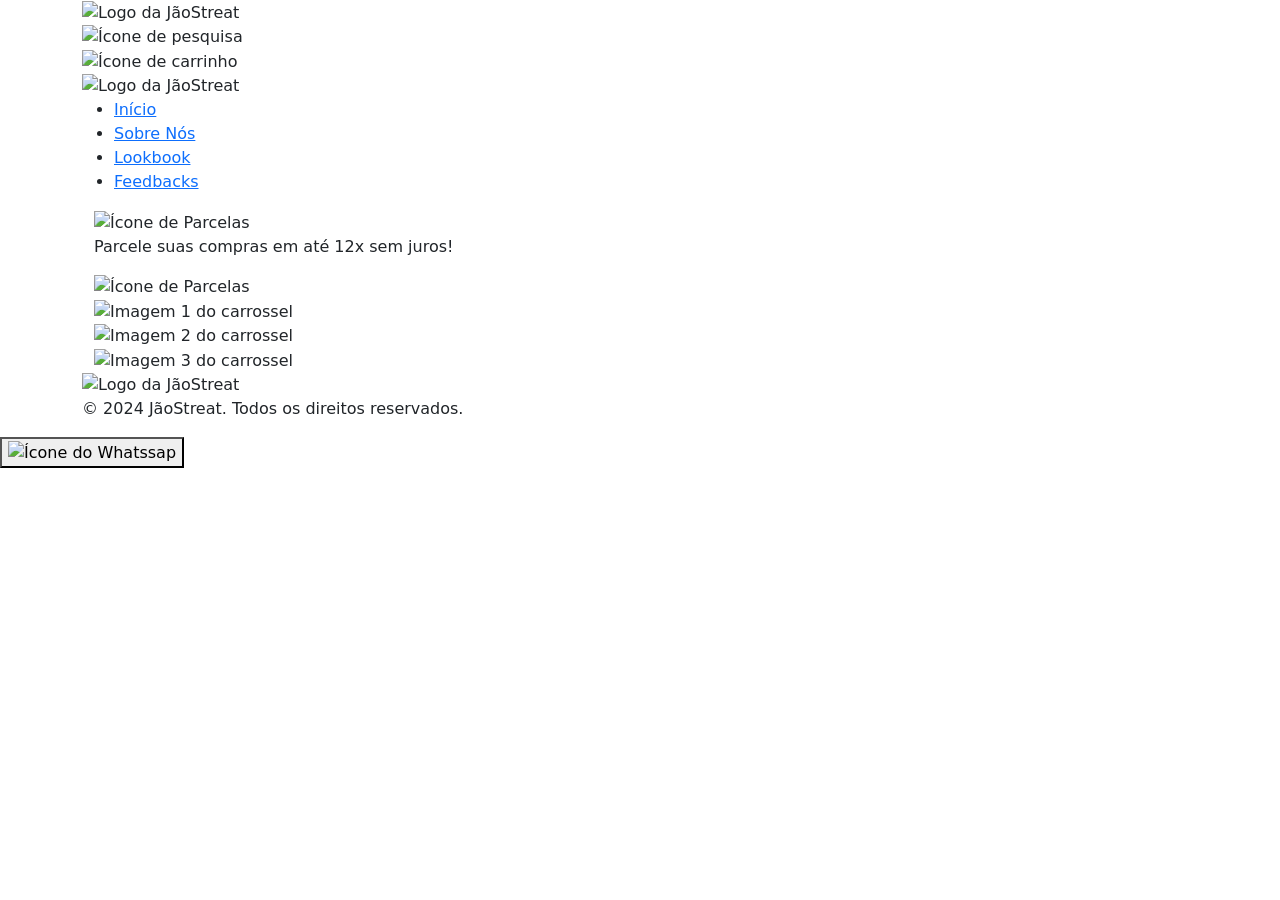
==== public/index.html @ 10cec85a "Upload Structure Project" ====
<!DOCTYPE html>
<html lang="pt-BR">

<head>
    <meta charset="UTF-8">
    <meta name="viewport" content="width=device-width, initial-scale=1.0">

    <!-- Título da Página -->
    <title>JãoStreat | Streetwear com atitude</title>

    <!-- Meta SEO -->
    <meta name="description"
        content="JãoStreat — moda streetwear com atitude, estilo e personalidade. Descubra nossas peças e encontre o seu estilo.">

    <meta name="keywords"
        content="JãoStreat, streetwear, roupas, moda urbana, roupas masculinas, roupas femininas, estilo">

    <meta name="author" content="JãoStreat">

    <!-- Favicon / Ícones da JãoStreat -->
    <link rel="icon" type="image/png" sizes="192x192" href="./assets/img/favicon-192x192.png">
    <link rel="icon" type="image/png" sizes="512x512" href="./assets/img/favicon-512x512.png">

    <!-- Ícone para dispositivos Apple -->
    <link rel="apple-touch-icon" sizes="180x180" href="./assets/img/favicon-192x192.png">

    <!-- Cor do navegador -->
    <meta name="theme-color" content="#0a0a0a">

    <!-- Banner / Compartilhamento -->
    <meta property="og:type" content="website">
    <meta property="og:title" content="JãoStreat | Streetwear com atitude">
    <meta property="og:description"
        content="Moda streetwear com atitude, estilo e personalidade. Conheça a JãoStreat.">
    <meta property="og:image" content="./assets/img/banner-share.jpg">
    <meta property="og:locale" content="pt_BR">

    <!-- Bootstrap -->
    <link href="https://cdn.jsdelivr.net/npm/bootstrap@5.3.8/dist/css/bootstrap.min.css" rel="stylesheet">

    <!-- Bootstrap Icons -->
    <link rel="stylesheet" href="https://cdn.jsdelivr.net/npm/bootstrap-icons@1.13.1/font/bootstrap-icons.min.css">

    <!-- Manifest.json -->
    <link rel="manifest" href="./js/manifest_aplicativo_PWA/manifest_archive.json">

    <!-- CSS - Principal -->
    <link rel="stylesheet" href="./css/index.css">

    <!-- CSS - WhatsApp Global -->
    <link rel="stylesheet" href="./css/whatssap_global.css">
</head>

<body>
    <!-- Cabessario  -->
    <header class="cabessario container">

        <!-- Botão Hamburguer  -->
        <div id="Button_Hamburguer"class="cabessario__hamburguer">
            <span></span>
            <span></span>
            <span></span>
        </div>

        <!-- Logo -->
        <div id="Logo" class="cabessario__logo">
            <img src="./assets/logos/logo.png" alt="Logo da JãoStreat">
        </div>

        <div id="Button_Search" class="cabessario__search">
            <img src="./assets/icons/search.png" alt="Ícone de pesquisa">
        </div>

        <div id="Button_Cart" class="cabessario__cart">
            <img src="./assets/icons/cart.png" alt="Ícone de carrinho">
        </div>

        <!-- Menu - button_Hamburguer - options -->
         <div class="Modal_Menu">
            
            <!-- Logo - Menu -->
            <div id="Logo_Menu" class="menu__logo">
                <img src="./assets/logos/logo.png" alt="Logo da JãoStreat">
            </div>

            <nav id="Menu" class="cabessario__menu">
                <ul>
                    <li><a href="./index.html">Início</a></li>
                    <li><a href="./sobre.html">Sobre Nós</a></li>
                    <li><a href="./lookbook.html">Lookbook</a></li>
                    <li><a href="./feedbacks.html">Feedbacks</a></li>
                </ul>
            </nav>
         </div>

        </header>
    <!-- Linha de Divisória  -->
    <div id="Linha_De_Divisoria" class="linha__divisoria"></div>

    <main id="Main_Principal" class="main container">

        <!-- Mensagem de Parcelas  -->
        <section id="Mensagem_Parcela" class="Mensagem_Parcela container">

            <div id="mensagem_e_icons">

                    <div id="icon_parcela_item_1" class="mensagem_icon">
                        <img src="./assets/icons/parcelas.png" alt="Ícone de Parcelas">
                    </div>

                    <p>Parcele suas compras em até 12x sem juros!</p>

                    <div id="icon_parcela_item_2" class="mensagem_icon">
                        <img src="./assets/icons/parcelas.png" alt="Ícone de Parcelas">
                    </div>

            </div>

        </section>

        <!-- Linha de Divisória  -->
        <div id="Linha_De_Divisoria" class="linha__divisoria"></div>

        <!-- Carrosel Principal  -->
        <section id="Carrosel" class="carrossel container">
            <div class="carrossel__item">
                <img src="./assets/carrossel/1.jpg" alt="Imagem 1 do carrossel">
            </div>
            <div class="carrossel__item">
                <img src="./assets/carrossel/2.jpg" alt="Imagem 2 do carrossel">
            </div>
            <div class="carrossel__item">
                <img src="./assets/carrossel/3.jpg" alt="Imagem 3 do carrossel">
            </div>

        </section>

        <!-- Linha de Divisória  -->
        <div id="Linha_De_Divisoria" class="linha__divisoria"></div>

            <!-- Section principal - Novidades_das_Roupas_Não_e_Carrocel & Mais_Vendidos_Carrocel -->
            <section id="" class="Novidades_De_Roupas container">
                <div>

                </div>

                <div id="box">

                </div>
            </section>
    </main>

    <!-- Linha de Divisória  -->
    <div id="Linha_De_Divisoria" class="linha__divisoria"></div>

    <!-- Footer Principal -->
    <footer id="Footer_Principal" class="footer container">
        <!-- Logo - Footer -->
        <div id="Logo" class="Footeer_logo">
            <img src="./assets/logos/logo.png" alt="Logo da JãoStreat">
        </div>

        <p >&copy; 2024 JãoStreat. Todos os direitos reservados.</p>
    </footer>

    <!-- Whatssap Flutuante Global -->
    <Button id="Button_Whatssap" class="Whatssap_Flutuante">
        <img src="./assets/icons/whatssap.png" alt="Ícone do Whatssap">
    </Button>

    <!-- Script - Service Worker - Principal - Cache de arquivos -->
    <script src="./js/service_worker/service-worker.js" defer></script>

    <!-- Script - Principal da Page -->
    <script src="./js/index.js" defer></script>

    <!-- Script - Bootstrap - Carousel e afins -->
    <script src="https://cdn.jsdelivr.net/npm/bootstrap@5.3.8/dist/js/bootstrap.bundle.min.js" integrity="sha384-FKyoEForCGlyvwxHj09JcYn3nv7wiPVlz7YYwJrWVcXK/BmnVDxM+D2scQbITxI" crossorigin="anonymous"></script>

</body>
</html>
---- public/css/index.css ----
:root
{
    --primary-color: #3498db;
    --secondary-color: #2ecc71;
    --accent-color: #e74c3c;
    --text-color: #333;
    --background-color: #f4f4f4;
}
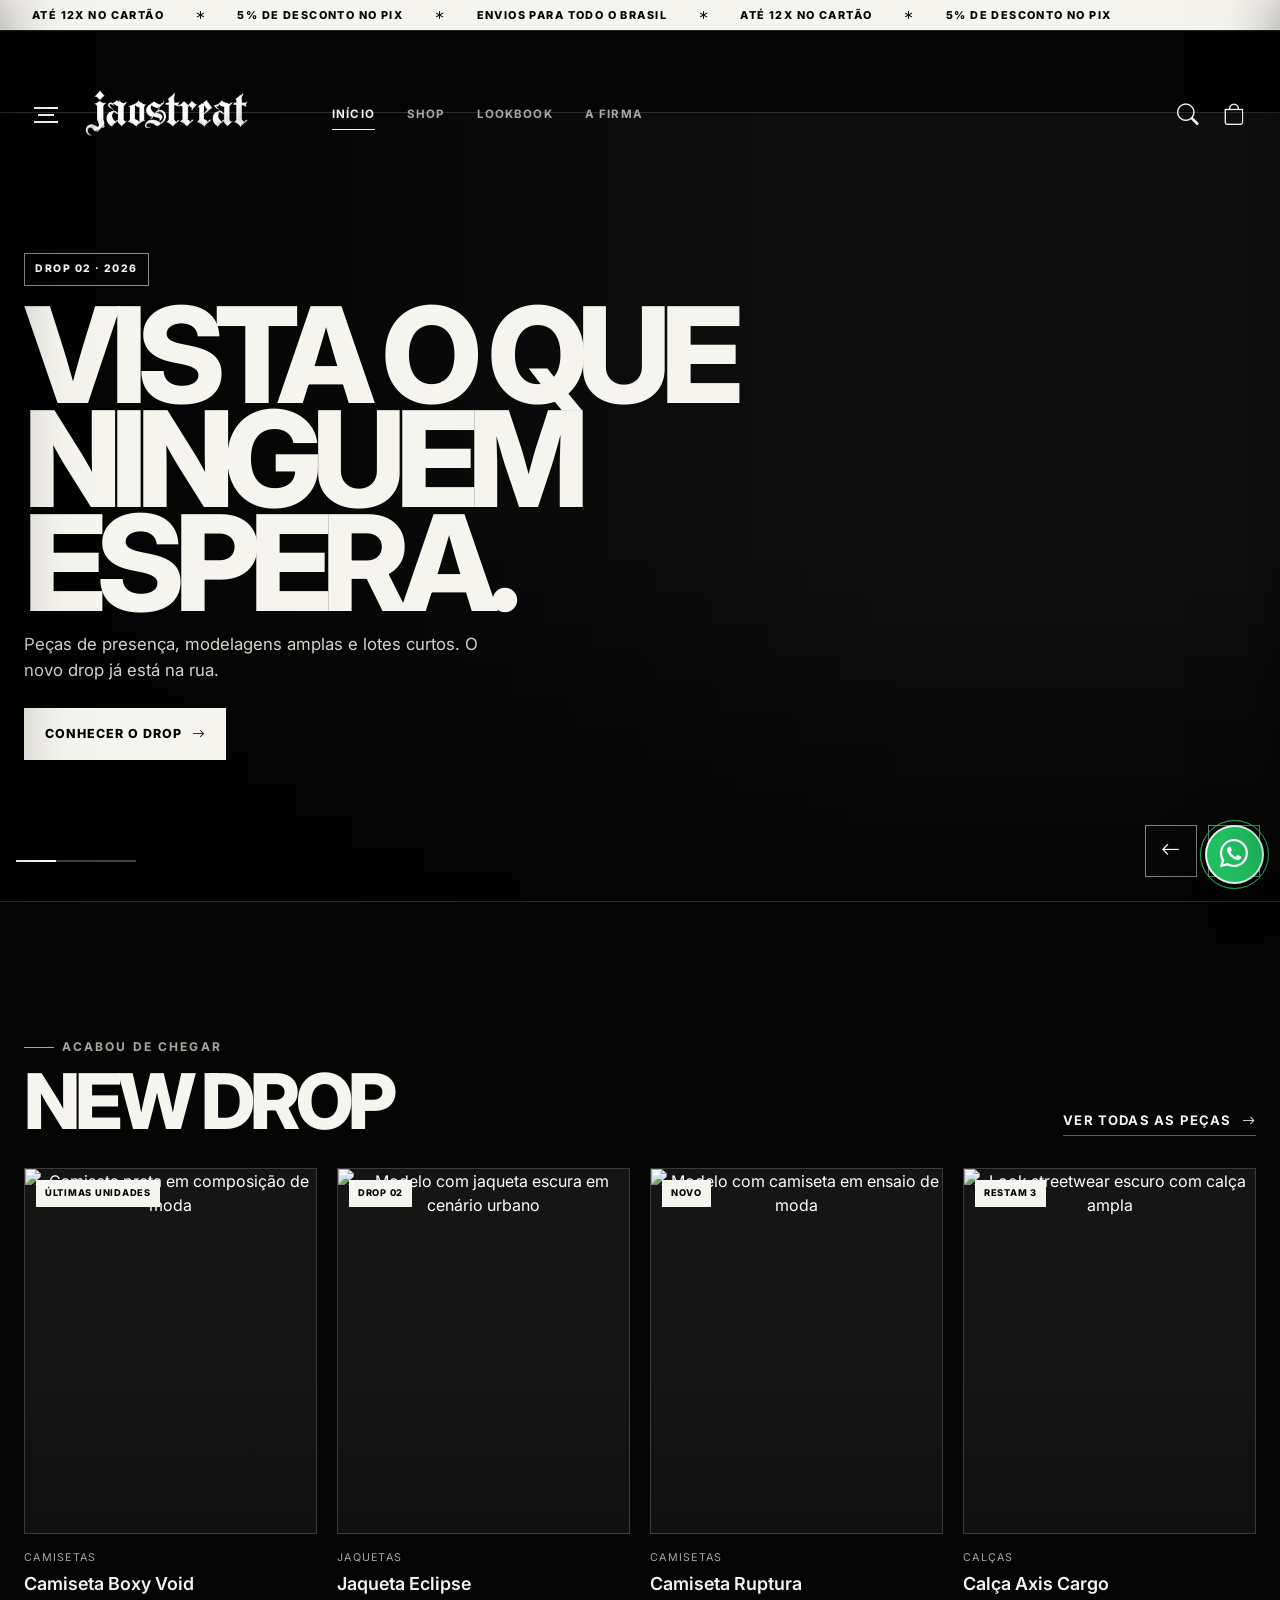
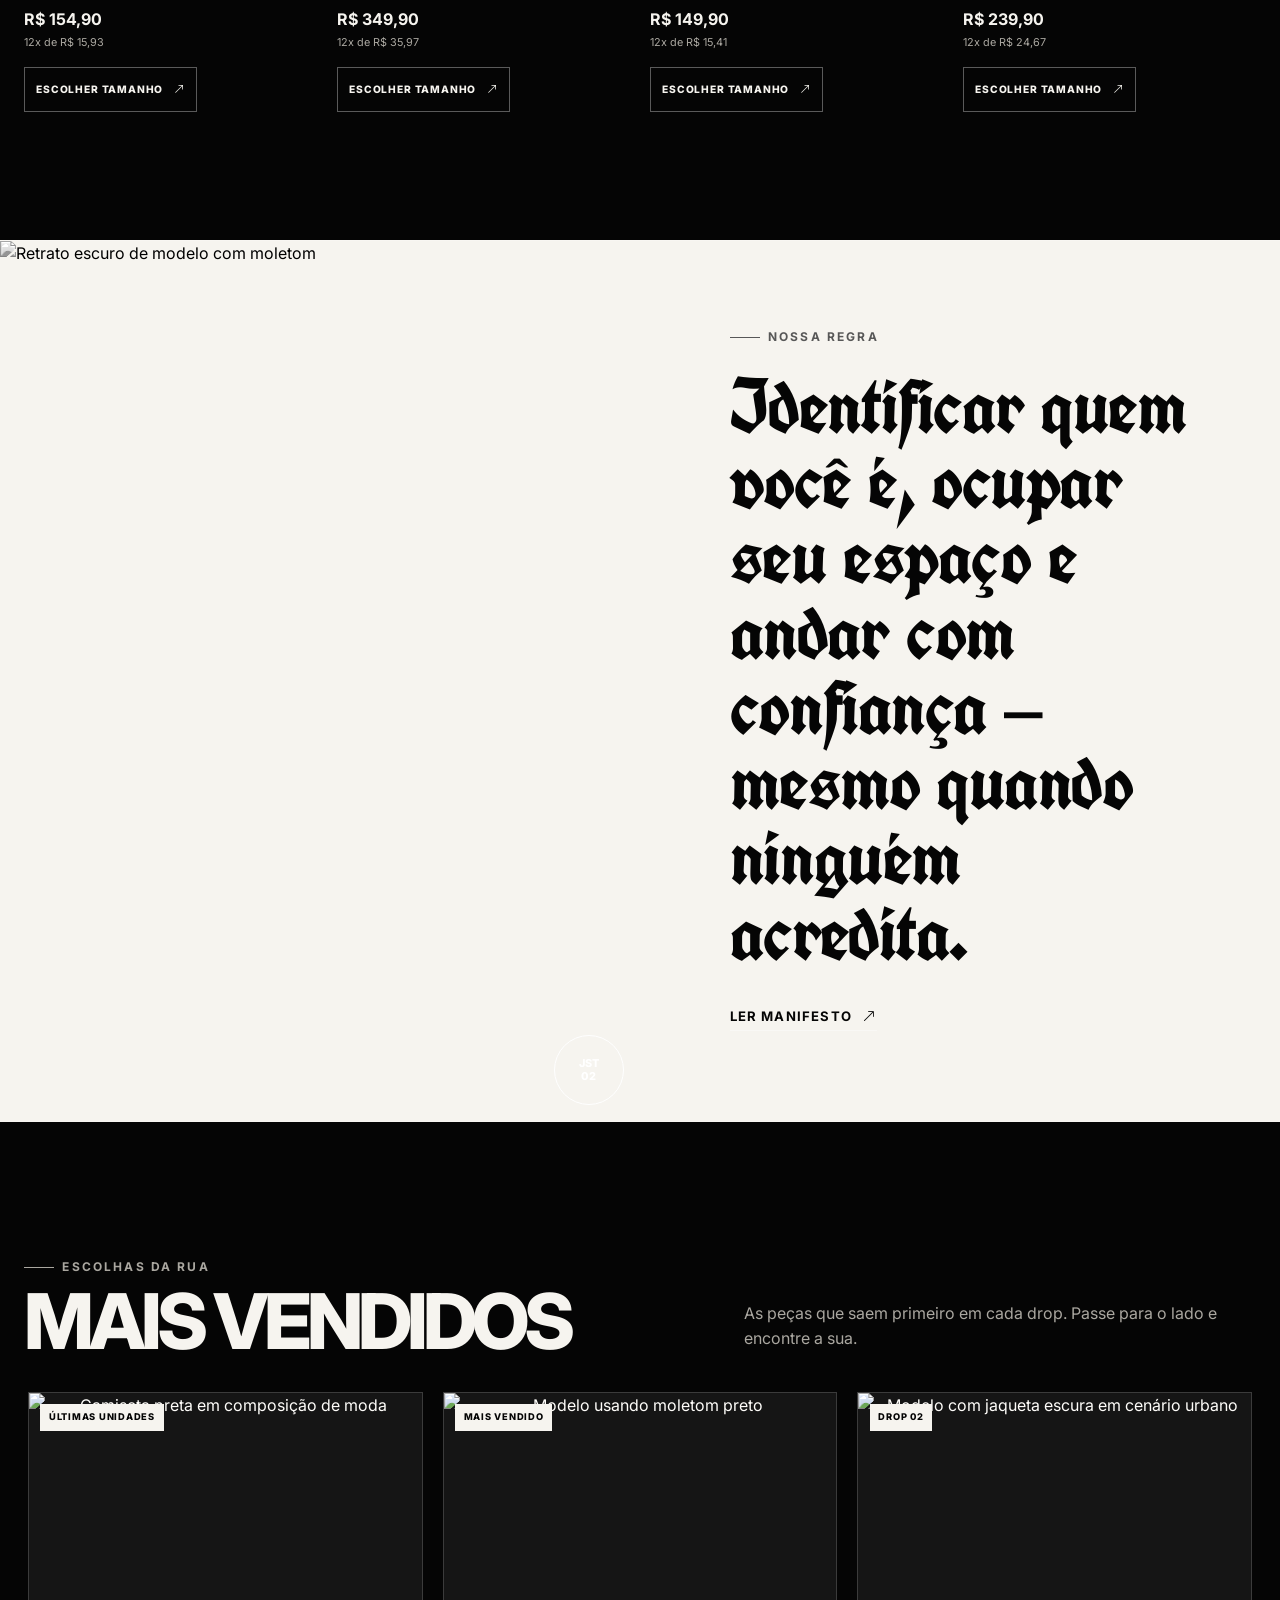
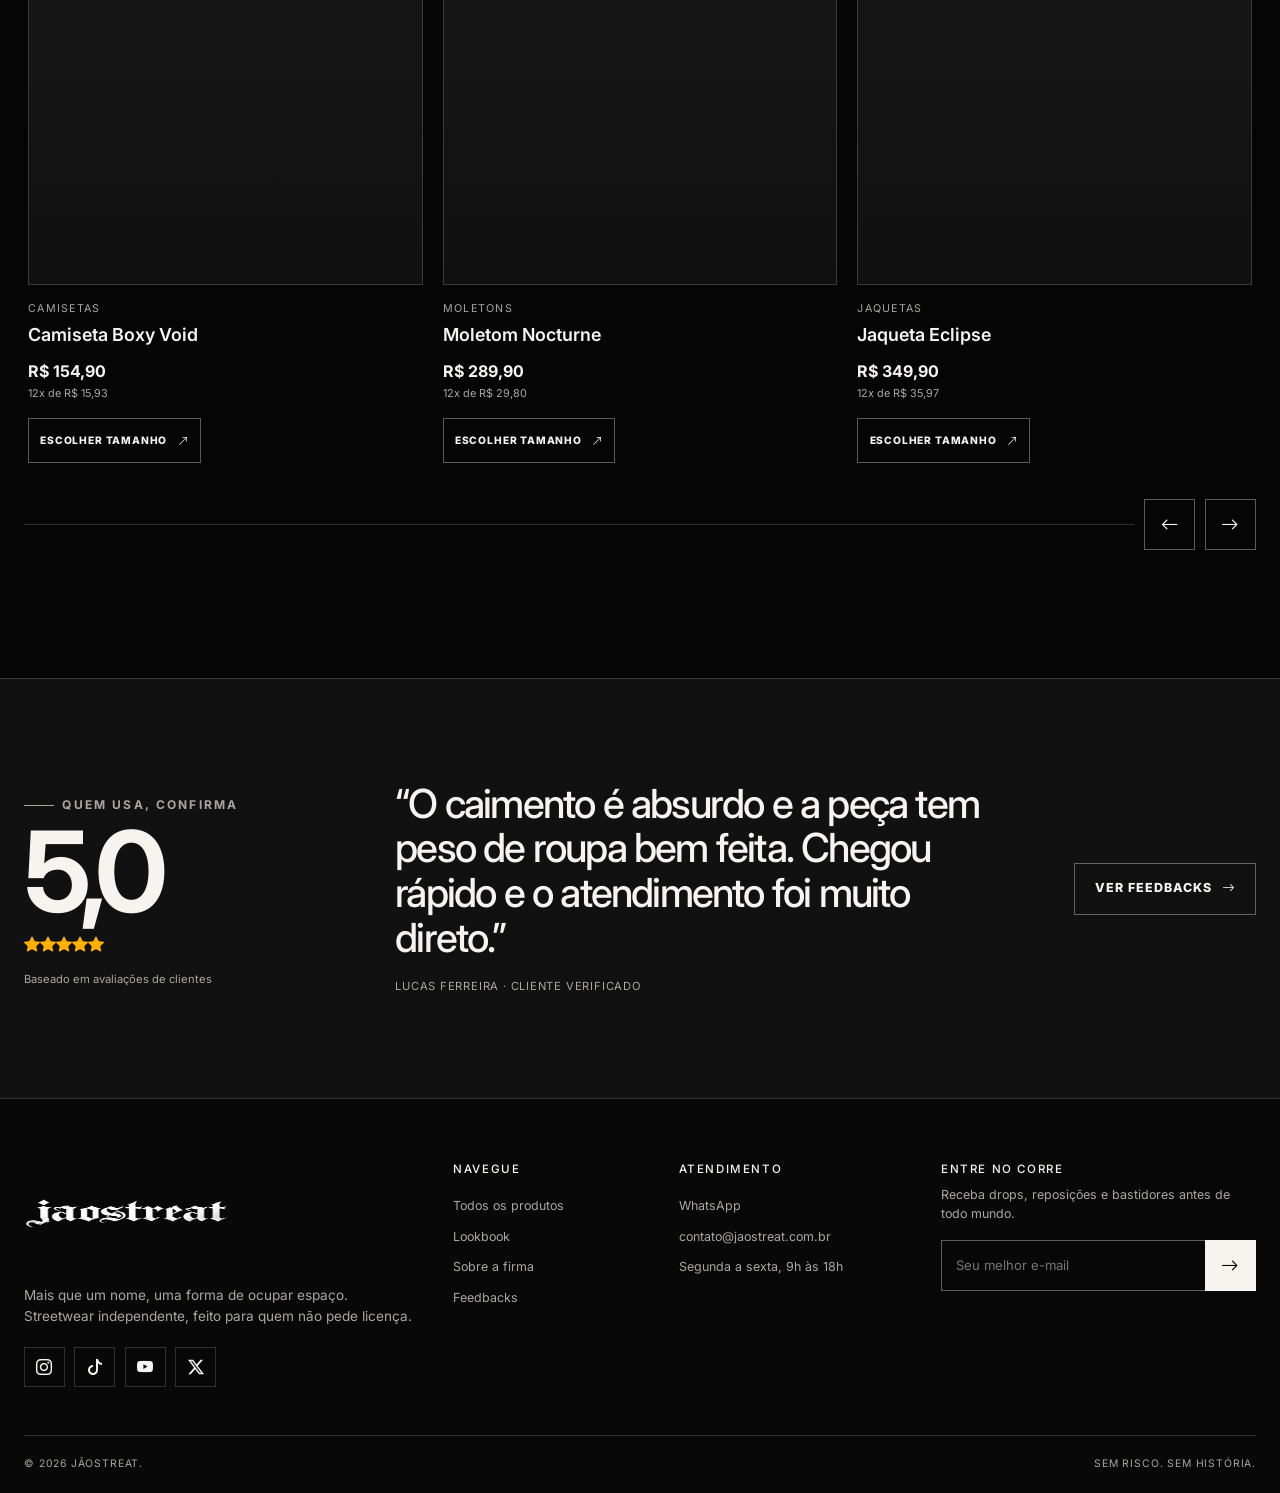
==== commit 174e7644: "feat: build responsive streetwear storefront" ====
--- a/public/index.html
+++ b/public/index.html
@@ -1,181 +1,130 @@
 <!DOCTYPE html>
 <html lang="pt-BR">
-
 <head>
     <meta charset="UTF-8">
     <meta name="viewport" content="width=device-width, initial-scale=1.0">
+    <meta name="theme-color" content="#050505">
+    <meta name="description" content="JãoStreat — streetwear independente com atitude, identidade e peças em drops limitados.">
+    <meta name="author" content="JãoStreat">
+    <title>JãoStreat | Sem risco. Sem história.</title>
+    <link rel="icon" type="image/png" sizes="192x192" href="./assets/favicon/favicon_192x192/favicon_192x192_fundo_preto.png">
+    <link rel="apple-touch-icon" href="./assets/favicon/favicon_192x192/favicon_192x192_fundo_preto.png">
+    <link rel="manifest" href="./assets/js/manifest_aplicativo_PWA/manifest_archive.json">
+    <link rel="preconnect" href="https://images.pexels.com">
+    <link href="https://cdn.jsdelivr.net/npm/bootstrap@5.3.8/dist/css/bootstrap.min.css" rel="stylesheet">
+    <link href="https://cdn.jsdelivr.net/npm/bootstrap-icons@1.13.1/font/bootstrap-icons.min.css" rel="stylesheet">
+    <link rel="stylesheet" href="./assets/css/global.css">
+    <link rel="stylesheet" href="./assets/css/whatsapp_global.css">
+    <link rel="stylesheet" href="./assets/css/index.css">
+</head>
+<body data-page="home">
+    <div data-site-header></div>
 
-    <!-- Título da Página -->
-    <title>JãoStreat | Streetwear com atitude</title>
-
-    <!-- Meta SEO -->
-    <meta name="description"
-        content="JãoStreat — moda streetwear com atitude, estilo e personalidade. Descubra nossas peças e encontre o seu estilo.">
-
-    <meta name="keywords"
-        content="JãoStreat, streetwear, roupas, moda urbana, roupas masculinas, roupas femininas, estilo">
-
-    <meta name="author" content="JãoStreat">
-
-    <!-- Favicon / Ícones da JãoStreat -->
-    <link rel="icon" type="image/png" sizes="192x192" href="./assets/img/favicon-192x192.png">
-    <link rel="icon" type="image/png" sizes="512x512" href="./assets/img/favicon-512x512.png">
-
-    <!-- Ícone para dispositivos Apple -->
-    <link rel="apple-touch-icon" sizes="180x180" href="./assets/img/favicon-192x192.png">
-
-    <!-- Cor do navegador -->
-    <meta name="theme-color" content="#0a0a0a">
-
-    <!-- Banner / Compartilhamento -->
-    <meta property="og:type" content="website">
-    <meta property="og:title" content="JãoStreat | Streetwear com atitude">
-    <meta property="og:description"
-        content="Moda streetwear com atitude, estilo e personalidade. Conheça a JãoStreat.">
-    <meta property="og:image" content="./assets/img/banner-share.jpg">
-    <meta property="og:locale" content="pt_BR">
-
-    <!-- Bootstrap -->
-    <link href="https://cdn.jsdelivr.net/npm/bootstrap@5.3.8/dist/css/bootstrap.min.css" rel="stylesheet">
-
-    <!-- Bootstrap Icons -->
-    <link rel="stylesheet" href="https://cdn.jsdelivr.net/npm/bootstrap-icons@1.13.1/font/bootstrap-icons.min.css">
-
-    <!-- Manifest.json -->
-    <link rel="manifest" href="./js/manifest_aplicativo_PWA/manifest_archive.json">
-
-    <!-- CSS - Principal -->
-    <link rel="stylesheet" href="./css/index.css">
-
-    <!-- CSS - WhatsApp Global -->
-    <link rel="stylesheet" href="./css/whatssap_global.css">
-</head>
-
-<body>
-    <!-- Cabessario  -->
-    <header class="cabessario container">
-
-        <!-- Botão Hamburguer  -->
-        <div id="Button_Hamburguer"class="cabessario__hamburguer">
-            <span></span>
-            <span></span>
-            <span></span>
-        </div>
-
-        <!-- Logo -->
-        <div id="Logo" class="cabessario__logo">
-            <img src="./assets/logos/logo.png" alt="Logo da JãoStreat">
-        </div>
-
-        <div id="Button_Search" class="cabessario__search">
-            <img src="./assets/icons/search.png" alt="Ícone de pesquisa">
-        </div>
-
-        <div id="Button_Cart" class="cabessario__cart">
-            <img src="./assets/icons/cart.png" alt="Ícone de carrinho">
-        </div>
-
-        <!-- Menu - button_Hamburguer - options -->
-         <div class="Modal_Menu">
-            
-            <!-- Logo - Menu -->
-            <div id="Logo_Menu" class="menu__logo">
-                <img src="./assets/logos/logo.png" alt="Logo da JãoStreat">
+    <main>
+        <section class="home-hero" aria-label="Destaques da coleção">
+            <div id="heroCarousel" class="carousel slide carousel-fade" data-bs-ride="carousel" data-bs-interval="6200" data-bs-touch="true">
+                <div class="carousel-indicators home-hero__indicators">
+                    <button type="button" data-bs-target="#heroCarousel" data-bs-slide-to="0" class="active" aria-current="true" aria-label="Ver destaque 1"></button>
+                    <button type="button" data-bs-target="#heroCarousel" data-bs-slide-to="1" aria-label="Ver destaque 2"></button>
+                    <button type="button" data-bs-target="#heroCarousel" data-bs-slide-to="2" aria-label="Ver destaque 3"></button>
+                </div>
+                <div class="carousel-inner">
+                    <article class="carousel-item active">
+                        <img src="https://images.pexels.com/photos/33527954/pexels-photo-33527954.jpeg?auto=compress&cs=tinysrgb&w=2000" class="home-hero__image" alt="Duas pessoas usando looks streetwear em ambiente urbano" width="1920" height="1200">
+                        <div class="home-hero__shade"></div>
+                        <div class="home-hero__content site-shell">
+                            <span class="home-hero__drop">Drop 02 · 2026</span>
+                            <h1>Vista o que<br>ninguém espera.</h1>
+                            <p>Peças de presença, modelagens amplas e lotes curtos. O novo drop já está na rua.</p>
+                            <a class="button button--light" href="./produtos.html">Conhecer o drop <i class="bi bi-arrow-right"></i></a>
+                        </div>
+                    </article>
+                    <article class="carousel-item">
+                        <img src="https://images.pexels.com/photos/29410797/pexels-photo-29410797/free-photo-of-urban-portrait-of-woman-in-black-streetwear.jpeg?auto=compress&cs=tinysrgb&w=2000" class="home-hero__image" alt="Pessoa com visual streetwear preto em cenário urbano" width="1920" height="1200">
+                        <div class="home-hero__shade"></div>
+                        <div class="home-hero__content site-shell">
+                            <span class="home-hero__drop">Manifesto JãoStreat</span>
+                            <h2>Ocupe seu<br>espaço.</h2>
+                            <p>Roupa é linguagem. A nossa fala de liberdade, movimento e confiança.</p>
+                            <a class="button button--light" href="./sobre.html">Sobre a firma <i class="bi bi-arrow-right"></i></a>
+                        </div>
+                    </article>
+                    <article class="carousel-item">
+                        <img src="https://images.pexels.com/photos/34046583/pexels-photo-34046583.jpeg?auto=compress&cs=tinysrgb&w=2000" class="home-hero__image" alt="Modelo com roupa preta em cenário externo" width="1920" height="1200">
+                        <div class="home-hero__shade"></div>
+                        <div class="home-hero__content site-shell">
+                            <span class="home-hero__drop">Lookbook 02</span>
+                            <h2>Sem pose.<br>Com atitude.</h2>
+                            <p>Veja o editorial completo e descubra novas formas de combinar o drop.</p>
+                            <a class="button button--light" href="./lookbook.html">Abrir lookbook <i class="bi bi-arrow-right"></i></a>
+                        </div>
+                    </article>
+                </div>
+                <button class="carousel-control-prev home-hero__control home-hero__control--prev" type="button" data-bs-target="#heroCarousel" data-bs-slide="prev">
+                    <i class="bi bi-arrow-left" aria-hidden="true"></i><span class="visually-hidden">Anterior</span>
+                </button>
+                <button class="carousel-control-next home-hero__control home-hero__control--next" type="button" data-bs-target="#heroCarousel" data-bs-slide="next">
+                    <i class="bi bi-arrow-right" aria-hidden="true"></i><span class="visually-hidden">Próximo</span>
+                </button>
             </div>
-
-            <nav id="Menu" class="cabessario__menu">
-                <ul>
-                    <li><a href="./index.html">Início</a></li>
-                    <li><a href="./sobre.html">Sobre Nós</a></li>
-                    <li><a href="./lookbook.html">Lookbook</a></li>
-                    <li><a href="./feedbacks.html">Feedbacks</a></li>
-                </ul>
-            </nav>
-         </div>
-
-        </header>
-    <!-- Linha de Divisória  -->
-    <div id="Linha_De_Divisoria" class="linha__divisoria"></div>
-
-    <main id="Main_Principal" class="main container">
-
-        <!-- Mensagem de Parcelas  -->
-        <section id="Mensagem_Parcela" class="Mensagem_Parcela container">
-
-            <div id="mensagem_e_icons">
-
-                    <div id="icon_parcela_item_1" class="mensagem_icon">
-                        <img src="./assets/icons/parcelas.png" alt="Ícone de Parcelas">
-                    </div>
-
-                    <p>Parcele suas compras em até 12x sem juros!</p>
-
-                    <div id="icon_parcela_item_2" class="mensagem_icon">
-                        <img src="./assets/icons/parcelas.png" alt="Ícone de Parcelas">
-                    </div>
-
-            </div>
-
         </section>
 
-        <!-- Linha de Divisória  -->
-        <div id="Linha_De_Divisoria" class="linha__divisoria"></div>
-
-        <!-- Carrosel Principal  -->
-        <section id="Carrosel" class="carrossel container">
-            <div class="carrossel__item">
-                <img src="./assets/carrossel/1.jpg" alt="Imagem 1 do carrossel">
-            </div>
-            <div class="carrossel__item">
-                <img src="./assets/carrossel/2.jpg" alt="Imagem 2 do carrossel">
-            </div>
-            <div class="carrossel__item">
-                <img src="./assets/carrossel/3.jpg" alt="Imagem 3 do carrossel">
-            </div>
-
+        <section class="new-drop site-shell">
+            <header class="section-heading reveal">
+                <div><span class="eyebrow">Acabou de chegar</span><h2>New drop</h2></div>
+                <a class="text-link" href="./produtos.html">Ver todas as peças <i class="bi bi-arrow-right"></i></a>
+            </header>
+            <div class="product-grid" data-new-products></div>
         </section>
 
-        <!-- Linha de Divisória  -->
-        <div id="Linha_De_Divisoria" class="linha__divisoria"></div>
+        <section class="manifesto-strip">
+            <div class="manifesto-strip__media reveal">
+                <img src="https://images.pexels.com/photos/6963943/pexels-photo-6963943.jpeg?auto=compress&cs=tinysrgb&w=1400" alt="Retrato escuro de modelo com moletom" loading="lazy" width="1000" height="1300">
+                <span class="manifesto-strip__stamp">JST<br>02</span>
+            </div>
+            <div class="manifesto-strip__copy reveal">
+                <span class="eyebrow">Nossa regra</span>
+                <p>Identificar quem você é, ocupar seu espaço e andar com confiança — mesmo quando ninguém acredita.</p>
+                <a class="text-link" href="./sobre.html">Ler manifesto <i class="bi bi-arrow-up-right"></i></a>
+            </div>
+        </section>
 
-            <!-- Section principal - Novidades_das_Roupas_Não_e_Carrocel & Mais_Vendidos_Carrocel -->
-            <section id="" class="Novidades_De_Roupas container">
-                <div>
+        <section class="best-sellers site-shell">
+            <header class="section-heading reveal">
+                <div><span class="eyebrow">Escolhas da rua</span><h2>Mais vendidos</h2></div>
+                <p>As peças que saem primeiro em cada drop. Passe para o lado e encontre a sua.</p>
+            </header>
+            <div id="bestSellersCarousel" class="carousel slide best-carousel reveal" data-bs-ride="false" data-bs-touch="true">
+                <div class="carousel-inner" data-best-sellers></div>
+                <div class="best-carousel__footer">
+                    <div class="best-carousel__line"></div>
+                    <button class="best-carousel__button" type="button" data-bs-target="#bestSellersCarousel" data-bs-slide="prev" aria-label="Produtos anteriores"><i class="bi bi-arrow-left"></i></button>
+                    <button class="best-carousel__button" type="button" data-bs-target="#bestSellersCarousel" data-bs-slide="next" aria-label="Próximos produtos"><i class="bi bi-arrow-right"></i></button>
+                </div>
+            </div>
+        </section>
 
+        <section class="social-proof">
+            <div class="site-shell social-proof__grid">
+                <div class="social-proof__score reveal">
+                    <span class="eyebrow">Quem usa, confirma</span>
+                    <strong>5,0</strong>
+                    <div aria-label="5 de 5 estrelas"><i class="bi bi-star-fill"></i><i class="bi bi-star-fill"></i><i class="bi bi-star-fill"></i><i class="bi bi-star-fill"></i><i class="bi bi-star-fill"></i></div>
+                    <span>Baseado em avaliações de clientes</span>
                 </div>
-
-                <div id="box">
-
-                </div>
-            </section>
+                <blockquote class="reveal">
+                    <p>“O caimento é absurdo e a peça tem peso de roupa bem feita. Chegou rápido e o atendimento foi muito direto.”</p>
+                    <footer>Lucas Ferreira · cliente verificado</footer>
+                </blockquote>
+                <a class="button button--line reveal" href="./feedbacks.html">Ver feedbacks <i class="bi bi-arrow-right"></i></a>
+            </div>
+        </section>
     </main>
 
-    <!-- Linha de Divisória  -->
-    <div id="Linha_De_Divisoria" class="linha__divisoria"></div>
+    <div data-site-footer></div>
 
-    <!-- Footer Principal -->
-    <footer id="Footer_Principal" class="footer container">
-        <!-- Logo - Footer -->
-        <div id="Logo" class="Footeer_logo">
-            <img src="./assets/logos/logo.png" alt="Logo da JãoStreat">
-        </div>
-
-        <p >&copy; 2024 JãoStreat. Todos os direitos reservados.</p>
-    </footer>
-
-    <!-- Whatssap Flutuante Global -->
-    <Button id="Button_Whatssap" class="Whatssap_Flutuante">
-        <img src="./assets/icons/whatssap.png" alt="Ícone do Whatssap">
-    </Button>
-
-    <!-- Script - Service Worker - Principal - Cache de arquivos -->
-    <script src="./js/service_worker/service-worker.js" defer></script>
-
-    <!-- Script - Principal da Page -->
-    <script src="./js/index.js" defer></script>
-
-    <!-- Script - Bootstrap - Carousel e afins -->
-    <script src="https://cdn.jsdelivr.net/npm/bootstrap@5.3.8/dist/js/bootstrap.bundle.min.js" integrity="sha384-FKyoEForCGlyvwxHj09JcYn3nv7wiPVlz7YYwJrWVcXK/BmnVDxM+D2scQbITxI" crossorigin="anonymous"></script>
-
+    <script src="./assets/js/shared.js" defer></script>
+    <script src="https://cdn.jsdelivr.net/npm/bootstrap@5.3.8/dist/js/bootstrap.bundle.min.js" defer></script>
+    <script src="./assets/js/index.js" defer></script>
 </body>
-</html>+</html>
--- a/public/assets/css/global.css
+++ b/public/assets/css/global.css
@@ -0,0 +1,1521 @@
+@import url("https://fonts.googleapis.com/css2?family=Inter:wght@400;500;600;700;800&family=UnifrakturCook:wght@700&display=swap");
+
+:root {
+    color-scheme: dark;
+    --black: #050505;
+    --black-soft: #0d0d0d;
+    --panel: #111111;
+    --panel-2: #171717;
+    --white: #f6f4ef;
+    --muted: #aaa7a0;
+    --line: rgba(255, 255, 255, 0.16);
+    --line-strong: rgba(255, 255, 255, 0.34);
+    --accent: #ff5c35;
+    --accent-soft: #ffb000;
+    --whatsapp: #21c063;
+    --danger: #ff5656;
+    --header-height: 5.1rem;
+    --shell: min(100% - 2rem, 80rem);
+    --ease: cubic-bezier(.22, 1, .36, 1);
+}
+
+*,
+*::before,
+*::after {
+    box-sizing: border-box;
+}
+
+html {
+    scroll-behavior: smooth;
+    background: var(--black);
+}
+
+body {
+    margin: 0;
+    min-width: 20rem;
+    overflow-x: hidden;
+    background: var(--black);
+    color: var(--white);
+    font-family: "Inter", Arial, sans-serif;
+    font-size: 1rem;
+    line-height: 1.55;
+    -webkit-font-smoothing: antialiased;
+}
+
+body.is-locked {
+    overflow: hidden;
+}
+
+img {
+    display: block;
+    max-width: 100%;
+}
+
+button,
+input,
+select,
+textarea {
+    color: inherit;
+    font: inherit;
+}
+
+button,
+a {
+    -webkit-tap-highlight-color: transparent;
+}
+
+button {
+    border: 0;
+}
+
+a {
+    color: inherit;
+    text-decoration: none;
+}
+
+h1,
+h2,
+h3,
+h4,
+p {
+    margin-top: 0;
+}
+
+::selection {
+    background: var(--white);
+    color: var(--black);
+}
+
+:focus-visible {
+    outline: 2px solid var(--accent);
+    outline-offset: 4px;
+}
+
+.sr-only {
+    position: absolute;
+    width: 1px;
+    height: 1px;
+    padding: 0;
+    margin: -1px;
+    overflow: hidden;
+    clip: rect(0, 0, 0, 0);
+    white-space: nowrap;
+    border: 0;
+}
+
+.site-shell {
+    width: var(--shell);
+    margin-inline: auto;
+}
+
+.eyebrow {
+    display: inline-flex;
+    align-items: center;
+    gap: .5rem;
+    color: var(--muted);
+    font-size: .75rem;
+    font-weight: 700;
+    letter-spacing: .18em;
+    line-height: 1.2;
+    text-transform: uppercase;
+}
+
+.eyebrow::before {
+    width: 1.9rem;
+    height: 1px;
+    background: currentColor;
+    content: "";
+}
+
+.section-heading {
+    display: flex;
+    align-items: end;
+    justify-content: space-between;
+    gap: 2rem;
+    margin-bottom: 2rem;
+}
+
+.section-heading h2 {
+    max-width: 13ch;
+    margin: .75rem 0 0;
+    font-size: clamp(2.35rem, 6vw, 5.5rem);
+    font-weight: 800;
+    letter-spacing: -.065em;
+    line-height: .9;
+    text-transform: uppercase;
+}
+
+.section-heading p {
+    max-width: 32rem;
+    margin-bottom: .3rem;
+    color: var(--muted);
+}
+
+.text-link {
+    display: inline-flex;
+    align-items: center;
+    gap: .65rem;
+    padding-bottom: .25rem;
+    border-bottom: 1px solid var(--line-strong);
+    font-size: .82rem;
+    font-weight: 700;
+    letter-spacing: .09em;
+    text-transform: uppercase;
+    transition: border-color .25s ease, gap .25s ease;
+}
+
+.text-link:hover {
+    gap: 1rem;
+    border-color: var(--white);
+}
+
+.button {
+    position: relative;
+    display: inline-flex;
+    min-height: 3.25rem;
+    align-items: center;
+    justify-content: center;
+    gap: .65rem;
+    overflow: hidden;
+    padding: .85rem 1.25rem;
+    border: 1px solid var(--line-strong);
+    background: transparent;
+    color: var(--white);
+    cursor: pointer;
+    font-size: .78rem;
+    font-weight: 800;
+    letter-spacing: .08em;
+    line-height: 1;
+    text-transform: uppercase;
+    transition: background .3s ease, color .3s ease, border-color .3s ease, transform .3s var(--ease);
+}
+
+.button::after {
+    position: absolute;
+    top: -80%;
+    left: -30%;
+    width: 25%;
+    height: 260%;
+    background: rgba(255, 255, 255, .22);
+    content: "";
+    transform: rotate(18deg) translateX(-250%);
+    transition: transform .6s var(--ease);
+}
+
+.button:hover::after {
+    transform: rotate(18deg) translateX(650%);
+}
+
+.button:active {
+    transform: scale(.98);
+}
+
+.button--light {
+    border-color: var(--white);
+    background: var(--white);
+    color: var(--black);
+}
+
+.button--line:hover {
+    border-color: var(--white);
+    background: var(--white);
+    color: var(--black);
+}
+
+.button--whatsapp {
+    width: 100%;
+    border-color: var(--whatsapp);
+    background: var(--whatsapp);
+    color: #06180d;
+}
+
+.icon-button {
+    display: inline-grid;
+    width: 2.75rem;
+    height: 2.75rem;
+    place-items: center;
+    padding: 0;
+    border: 1px solid transparent;
+    background: transparent;
+    color: var(--white);
+    cursor: pointer;
+    font-size: 1.35rem;
+    transition: border-color .25s ease, background .25s ease, transform .25s var(--ease);
+}
+
+.icon-button:hover {
+    border-color: var(--line);
+    background: rgba(255, 255, 255, .06);
+}
+
+.announcement {
+    position: relative;
+    z-index: 52;
+    overflow: hidden;
+    height: 1.95rem;
+    border-bottom: 1px solid #242424;
+    background: var(--white);
+    color: var(--black);
+}
+
+.announcement__track {
+    display: flex;
+    width: max-content;
+    height: 100%;
+    align-items: center;
+    gap: 2rem;
+    padding-left: 2rem;
+    font-size: .68rem;
+    font-weight: 800;
+    letter-spacing: .13em;
+    text-transform: uppercase;
+    animation: marquee 22s linear infinite;
+}
+
+.announcement__track i {
+    font-size: .5rem;
+}
+
+.site-header {
+    position: sticky;
+    z-index: 50;
+    top: 0;
+    height: var(--header-height);
+    border-bottom: 1px solid var(--line);
+    background: rgba(5, 5, 5, .88);
+    backdrop-filter: blur(18px);
+}
+
+.site-header__inner {
+    display: grid;
+    height: 100%;
+    grid-template-columns: auto 1fr auto;
+    align-items: center;
+    gap: 1rem;
+}
+
+.site-logo {
+    position: absolute;
+    left: 50%;
+    width: clamp(9rem, 17vw, 12.8rem);
+    transform: translateX(-50%);
+}
+
+.site-logo img {
+    width: 100%;
+    height: auto;
+}
+
+.menu-toggle {
+    position: relative;
+    display: flex;
+    flex-direction: column;
+    gap: .31rem;
+    align-items: center;
+    justify-content: center;
+}
+
+.menu-toggle span {
+    display: block;
+    width: 1.55rem;
+    height: 2px;
+    background: var(--white);
+    transition: transform .35s var(--ease), opacity .2s ease, width .35s var(--ease);
+}
+
+.menu-toggle span:nth-child(2) {
+    width: 1rem;
+    align-self: calc(50% - .275rem);
+}
+
+.menu-toggle[aria-expanded="true"] span:nth-child(1) {
+    transform: translateY(.44rem) rotate(45deg);
+}
+
+.menu-toggle[aria-expanded="true"] span:nth-child(2) {
+    width: 0;
+    opacity: 0;
+}
+
+.menu-toggle[aria-expanded="true"] span:nth-child(3) {
+    transform: translateY(-.44rem) rotate(-45deg);
+}
+
+.desktop-nav {
+    display: none;
+    align-items: center;
+    gap: 2rem;
+    margin-left: 4rem;
+}
+
+.desktop-nav a {
+    position: relative;
+    padding-block: 1rem;
+    color: var(--muted);
+    font-size: .72rem;
+    font-weight: 700;
+    letter-spacing: .1em;
+    text-transform: uppercase;
+    transition: color .25s ease;
+}
+
+.desktop-nav a::after {
+    position: absolute;
+    right: 0;
+    bottom: .65rem;
+    left: 0;
+    height: 1px;
+    background: var(--white);
+    content: "";
+    transform: scaleX(0);
+    transform-origin: right;
+    transition: transform .35s var(--ease);
+}
+
+.desktop-nav a:hover,
+.desktop-nav a.is-active {
+    color: var(--white);
+}
+
+.desktop-nav a:hover::after,
+.desktop-nav a.is-active::after {
+    transform: scaleX(1);
+    transform-origin: left;
+}
+
+.site-header__actions {
+    display: flex;
+    grid-column: 3;
+    align-items: center;
+    gap: .1rem;
+}
+
+.cart-button {
+    position: relative;
+}
+
+.cart-count {
+    position: absolute;
+    top: .12rem;
+    right: -.1rem;
+    display: grid;
+    width: 1.15rem;
+    height: 1.15rem;
+    place-items: center;
+    border-radius: 50%;
+    background: var(--accent);
+    color: var(--white);
+    font-size: .62rem;
+    font-weight: 800;
+    opacity: 0;
+    transform: scale(.4);
+    transition: opacity .25s ease, transform .35s var(--ease);
+}
+
+.cart-count.has-items {
+    opacity: 1;
+    transform: scale(1);
+}
+
+.drawer-backdrop {
+    position: fixed;
+    z-index: 69;
+    inset: 0;
+    background: rgba(0, 0, 0, .72);
+    opacity: 0;
+    pointer-events: none;
+    transition: opacity .35s ease;
+}
+
+.drawer-backdrop.is-open {
+    opacity: 1;
+    pointer-events: auto;
+}
+
+.menu-drawer,
+.cart-drawer {
+    position: fixed;
+    z-index: 70;
+    top: 0;
+    bottom: 0;
+    width: min(100%, 30rem);
+    overflow-y: auto;
+    background: #080808;
+    box-shadow: 0 0 70px rgba(0, 0, 0, .6);
+    transition: transform .55s var(--ease);
+}
+
+.menu-drawer {
+    left: 0;
+    border-right: 1px solid var(--line-strong);
+    transform: translateX(-102%);
+}
+
+.cart-drawer {
+    right: 0;
+    border-left: 1px solid var(--line-strong);
+    transform: translateX(102%);
+}
+
+.menu-drawer.is-open,
+.cart-drawer.is-open {
+    transform: translateX(0);
+}
+
+.drawer-head {
+    display: flex;
+    min-height: 6.5rem;
+    align-items: center;
+    justify-content: space-between;
+    gap: 1rem;
+    padding: 1.5rem;
+    border-bottom: 1px solid var(--line);
+}
+
+.drawer-head img {
+    width: 10rem;
+}
+
+.drawer-head h2 {
+    margin: .2rem 0 0;
+    font-size: clamp(1.6rem, 4vw, 2.2rem);
+    letter-spacing: -.04em;
+}
+
+.menu-drawer__nav {
+    padding: 1.25rem;
+}
+
+.menu-drawer__nav a {
+    display: flex;
+    align-items: center;
+    justify-content: space-between;
+    padding: 1.25rem .25rem;
+    border-bottom: 1px solid var(--line);
+    font-size: .83rem;
+    font-weight: 800;
+    letter-spacing: .08em;
+    text-transform: uppercase;
+    transition: padding .3s var(--ease), background .3s ease;
+}
+
+.menu-drawer__nav a span {
+    display: flex;
+    align-items: center;
+    gap: 1rem;
+}
+
+.menu-drawer__nav a span i {
+    display: grid;
+    width: 2.25rem;
+    height: 2.25rem;
+    place-items: center;
+    border: 1px solid var(--line);
+    background: var(--panel);
+    font-size: 1rem;
+}
+
+.menu-drawer__nav a:hover {
+    padding-inline: .75rem;
+    background: var(--panel);
+}
+
+.menu-drawer__manifesto {
+    margin: 4rem 1.5rem 1.5rem;
+    font-family: "UnifrakturCook", Georgia, serif;
+    font-size: clamp(2.6rem, 10vw, 4.5rem);
+    line-height: .86;
+}
+
+.product-grid {
+    display: grid;
+    grid-template-columns: repeat(2, minmax(0, 1fr));
+    gap: 2rem .85rem;
+}
+
+.product-card {
+    min-width: 0;
+}
+
+.product-card__media {
+    position: relative;
+    display: block;
+    width: 100%;
+    overflow: hidden;
+    padding: 0;
+    aspect-ratio: 4 / 5;
+    border: 1px solid var(--line);
+    background: #151515;
+    color: var(--white);
+    cursor: pointer;
+}
+
+.product-card__media::after {
+    position: absolute;
+    inset: 0;
+    background: linear-gradient(180deg, transparent 55%, rgba(0, 0, 0, .72));
+    content: "";
+    opacity: .35;
+    transition: opacity .4s ease;
+}
+
+.product-card__media img {
+    width: 100%;
+    height: 100%;
+    object-fit: cover;
+    filter: saturate(.62) contrast(1.08);
+    transition: transform .8s var(--ease), filter .5s ease;
+}
+
+.product-card:hover .product-card__media img {
+    filter: saturate(.85) contrast(1.05);
+    transform: scale(1.045);
+}
+
+.product-card__badge {
+    position: absolute;
+    z-index: 2;
+    top: .7rem;
+    left: .7rem;
+    padding: .4rem .55rem;
+    background: var(--white);
+    color: var(--black);
+    font-size: .58rem;
+    font-weight: 800;
+    letter-spacing: .08em;
+    text-transform: uppercase;
+}
+
+.product-card__view {
+    position: absolute;
+    z-index: 2;
+    right: .75rem;
+    bottom: .75rem;
+    display: flex;
+    align-items: center;
+    gap: .4rem;
+    font-size: .65rem;
+    font-weight: 700;
+    letter-spacing: .08em;
+    opacity: 0;
+    text-transform: uppercase;
+    transform: translateY(.5rem);
+    transition: opacity .3s ease, transform .35s var(--ease);
+}
+
+.product-card:hover .product-card__view {
+    opacity: 1;
+    transform: translateY(0);
+}
+
+.product-card__body {
+    padding-top: 1rem;
+}
+
+.product-card__category {
+    display: block;
+    margin-bottom: .35rem;
+    color: var(--muted);
+    font-size: .67rem;
+    letter-spacing: .12em;
+    text-transform: uppercase;
+}
+
+.product-card__title {
+    display: block;
+    width: 100%;
+    padding: 0;
+    background: transparent;
+    color: var(--white);
+    cursor: pointer;
+    font-size: clamp(.92rem, 2.6vw, 1.12rem);
+    font-weight: 600;
+    line-height: 1.3;
+    text-align: left;
+}
+
+.product-card__price-row {
+    display: flex;
+    flex-direction: column;
+    gap: .12rem;
+    margin-top: .75rem;
+}
+
+.product-card__price-row strong {
+    font-size: 1rem;
+}
+
+.product-card__price-row span {
+    color: var(--muted);
+    font-size: .68rem;
+}
+
+.product-card__action {
+    width: 100%;
+    min-height: 2.8rem;
+    margin-top: 1rem;
+    padding-inline: .7rem;
+    font-size: .64rem;
+}
+
+.search-panel,
+.product-modal {
+    position: fixed;
+    z-index: 80;
+    inset: 0;
+    overflow-y: auto;
+    background: rgba(5, 5, 5, .98);
+    opacity: 0;
+    pointer-events: none;
+    transform: translateY(-1.5rem);
+    transition: opacity .35s ease, transform .45s var(--ease);
+}
+
+.search-panel.is-open,
+.product-modal.is-open {
+    opacity: 1;
+    pointer-events: auto;
+    transform: translateY(0);
+}
+
+.search-panel__inner {
+    padding-block: 2rem 5rem;
+}
+
+.search-panel__head {
+    display: flex;
+    align-items: center;
+    justify-content: space-between;
+    margin-bottom: 2rem;
+}
+
+.search-field {
+    display: flex;
+    align-items: center;
+    gap: 1rem;
+    border-bottom: 1px solid var(--line-strong);
+}
+
+.search-field i {
+    font-size: 1.5rem;
+}
+
+.search-field input {
+    width: 100%;
+    padding: 1rem 0;
+    border: 0;
+    outline: 0;
+    background: transparent;
+    font-size: clamp(1.15rem, 4vw, 2rem);
+}
+
+.search-results {
+    margin-top: 2rem;
+}
+
+.search-results__meta {
+    margin-bottom: 1.25rem;
+    color: var(--muted);
+    font-size: .75rem;
+    font-weight: 700;
+    letter-spacing: .1em;
+    text-transform: uppercase;
+}
+
+.search-results__grid {
+    display: grid;
+    grid-template-columns: repeat(2, minmax(0, 1fr));
+    gap: 2rem 1rem;
+}
+
+.search-empty {
+    display: grid;
+    min-height: 15rem;
+    place-items: center;
+    color: var(--muted);
+    text-align: center;
+}
+
+.search-empty i {
+    font-size: 2rem;
+}
+
+.product-modal {
+    display: grid;
+    place-items: start center;
+    padding: 1rem 0;
+    background: rgba(0, 0, 0, .9);
+}
+
+.product-modal__dialog {
+    position: relative;
+    display: grid;
+    width: min(100% - 1rem, 72rem);
+    min-height: calc(100dvh - 2rem);
+    border: 1px solid var(--line-strong);
+    background: var(--black-soft);
+    box-shadow: 0 30px 80px rgba(0, 0, 0, .75);
+}
+
+.product-modal__close {
+    position: absolute;
+    z-index: 4;
+    top: .75rem;
+    right: .75rem;
+    border-color: var(--line);
+    background: rgba(0, 0, 0, .75);
+}
+
+.product-gallery {
+    display: grid;
+    min-width: 0;
+    background: #151515;
+}
+
+.product-gallery__main {
+    overflow: hidden;
+    aspect-ratio: 4 / 5;
+}
+
+.product-gallery__main img {
+    width: 100%;
+    height: 100%;
+    object-fit: cover;
+    filter: saturate(.72) contrast(1.04);
+}
+
+.product-gallery__thumbs {
+    display: flex;
+    gap: .5rem;
+    padding: .75rem;
+}
+
+.product-gallery__thumbs button {
+    width: 4rem;
+    height: 4.8rem;
+    overflow: hidden;
+    padding: 0;
+    border: 1px solid var(--line);
+    background: transparent;
+    cursor: pointer;
+    opacity: .55;
+    transition: opacity .25s ease, border-color .25s ease;
+}
+
+.product-gallery__thumbs button.is-active {
+    border-color: var(--white);
+    opacity: 1;
+}
+
+.product-gallery__thumbs img {
+    width: 100%;
+    height: 100%;
+    object-fit: cover;
+}
+
+.product-detail {
+    padding: 2.2rem 1.25rem 2.5rem;
+}
+
+.product-detail__badge {
+    display: inline-flex;
+    margin-bottom: 1.5rem;
+    padding: .45rem .65rem;
+    background: var(--accent);
+    color: var(--white);
+    font-size: .62rem;
+    font-weight: 800;
+    letter-spacing: .1em;
+    text-transform: uppercase;
+}
+
+.product-detail h2 {
+    margin: .8rem 0 1rem;
+    font-size: clamp(2rem, 7vw, 4.25rem);
+    letter-spacing: -.06em;
+    line-height: .95;
+}
+
+.product-detail__price,
+.product-detail__installments {
+    display: block;
+}
+
+.product-detail__price {
+    font-size: 1.4rem;
+}
+
+.product-detail__installments {
+    margin-top: .2rem;
+    color: var(--muted);
+    font-size: .78rem;
+}
+
+.product-detail > p {
+    max-width: 36rem;
+    margin: 1.5rem 0;
+    color: #c8c5bf;
+}
+
+.product-detail__option {
+    padding-block: 1.25rem;
+    border-block: 1px solid var(--line);
+}
+
+.option-title {
+    display: flex;
+    align-items: center;
+    justify-content: space-between;
+    gap: 1rem;
+    font-size: .78rem;
+    font-weight: 700;
+}
+
+.option-title button {
+    padding: 0;
+    background: transparent;
+    color: var(--muted);
+    cursor: pointer;
+    font-size: .7rem;
+    text-decoration: underline;
+}
+
+.size-list {
+    display: flex;
+    flex-wrap: wrap;
+    gap: .55rem;
+    margin-top: .85rem;
+}
+
+.size-list button {
+    display: grid;
+    width: 3.1rem;
+    height: 3.1rem;
+    place-items: center;
+    border: 1px solid var(--line-strong);
+    background: transparent;
+    cursor: pointer;
+    font-size: .75rem;
+    font-weight: 700;
+    transition: background .25s ease, color .25s ease, border-color .25s ease;
+}
+
+.size-list button:hover,
+.size-list button.is-selected {
+    border-color: var(--white);
+    background: var(--white);
+    color: var(--black);
+}
+
+.size-list.has-error button {
+    border-color: var(--danger);
+}
+
+.field-error {
+    display: block;
+    min-height: 1.2rem;
+    margin-top: .5rem;
+    color: var(--danger);
+    font-size: .7rem;
+}
+
+.product-detail__buy-row {
+    display: grid;
+    grid-template-columns: auto 1fr;
+    gap: .6rem;
+    margin-top: 1.2rem;
+}
+
+.quantity-control {
+    display: flex;
+    min-width: 7.5rem;
+    min-height: 3.25rem;
+    align-items: center;
+    justify-content: space-between;
+    border: 1px solid var(--line-strong);
+}
+
+.quantity-control button {
+    width: 2.5rem;
+    align-self: stretch;
+    background: transparent;
+    cursor: pointer;
+    font-size: 1.2rem;
+}
+
+.quantity-control span {
+    font-size: .85rem;
+    font-weight: 700;
+}
+
+.product-detail__features {
+    display: grid;
+    gap: .55rem;
+    padding: 1.4rem 0 0;
+    list-style: none;
+    color: var(--muted);
+    font-size: .78rem;
+}
+
+.product-detail__features li {
+    display: flex;
+    align-items: center;
+    gap: .6rem;
+}
+
+.product-detail__assurance {
+    display: flex;
+    flex-wrap: wrap;
+    gap: 1rem 1.5rem;
+    margin-top: 1.25rem;
+    padding-top: 1.25rem;
+    border-top: 1px solid var(--line);
+    color: var(--muted);
+    font-size: .7rem;
+}
+
+.product-detail__assurance span {
+    display: flex;
+    align-items: center;
+    gap: .4rem;
+}
+
+.cart-drawer__content {
+    padding: 1.25rem;
+}
+
+.empty-cart {
+    display: flex;
+    min-height: calc(100dvh - 10rem);
+    flex-direction: column;
+    align-items: center;
+    justify-content: center;
+    text-align: center;
+}
+
+.empty-cart > i {
+    margin-bottom: 1.5rem;
+    font-size: 3rem;
+}
+
+.empty-cart h3 {
+    margin-bottom: .5rem;
+    font-size: 1.35rem;
+}
+
+.empty-cart p {
+    max-width: 18rem;
+    color: var(--muted);
+}
+
+.cart-items {
+    display: grid;
+    gap: 1rem;
+}
+
+.cart-item {
+    display: grid;
+    grid-template-columns: 5.2rem 1fr;
+    gap: 1rem;
+    padding-bottom: 1rem;
+    border-bottom: 1px solid var(--line);
+}
+
+.cart-item > img {
+    width: 5.2rem;
+    height: 6.5rem;
+    object-fit: cover;
+    filter: saturate(.7);
+}
+
+.cart-item__info {
+    display: flex;
+    min-width: 0;
+    flex-direction: column;
+    justify-content: space-between;
+}
+
+.cart-item__info h3 {
+    margin: .15rem 0;
+    font-size: .88rem;
+}
+
+.cart-item__info span {
+    color: var(--muted);
+    font-size: .68rem;
+}
+
+.cart-item__category {
+    letter-spacing: .09em;
+    text-transform: uppercase;
+}
+
+.cart-item__info > strong {
+    font-size: .85rem;
+}
+
+.cart-item__actions {
+    display: flex;
+    align-items: center;
+    justify-content: space-between;
+    gap: .6rem;
+}
+
+.quantity-control--small {
+    min-width: 6.4rem;
+    min-height: 2.2rem;
+}
+
+.quantity-control--small button {
+    width: 2rem;
+    font-size: 1rem;
+}
+
+.cart-item__remove {
+    padding: 0;
+    background: transparent;
+    color: var(--muted);
+    cursor: pointer;
+    font-size: .65rem;
+}
+
+.cart-summary {
+    display: grid;
+    gap: .75rem;
+    margin-top: 1.5rem;
+    padding: 1.25rem 0;
+    border-block: 1px solid var(--line);
+}
+
+.cart-summary > div {
+    display: flex;
+    align-items: center;
+    justify-content: space-between;
+    gap: 1rem;
+    color: var(--muted);
+    font-size: .75rem;
+}
+
+.cart-summary__total {
+    padding-top: .8rem;
+    border-top: 1px solid var(--line);
+    color: var(--white) !important;
+    font-size: 1rem !important;
+}
+
+.checkout-form {
+    display: grid;
+    gap: .85rem;
+    margin-top: 1.25rem;
+    padding: 1rem;
+    border: 1px solid var(--line-strong);
+}
+
+.checkout-form__head {
+    display: flex;
+    gap: .85rem;
+}
+
+.checkout-form__head > i {
+    color: var(--whatsapp);
+    font-size: 1.5rem;
+}
+
+.checkout-form__head h3 {
+    margin-bottom: .15rem;
+    font-size: 1rem;
+}
+
+.checkout-form__head p {
+    margin-bottom: .4rem;
+    color: var(--muted);
+    font-size: .7rem;
+}
+
+.checkout-form label {
+    display: grid;
+    gap: .4rem;
+    color: var(--muted);
+    font-size: .68rem;
+    font-weight: 700;
+    letter-spacing: .05em;
+    text-transform: uppercase;
+}
+
+.checkout-form input,
+.newsletter input {
+    width: 100%;
+    padding: .9rem;
+    border: 1px solid var(--line-strong);
+    outline: 0;
+    background: #080808;
+    color: var(--white);
+    font-size: .82rem;
+    text-transform: none;
+}
+
+.checkout-form input:focus,
+.newsletter input:focus {
+    border-color: var(--white);
+}
+
+.checkout-form.has-error input:invalid {
+    border-color: var(--danger);
+}
+
+.checkout-form small {
+    color: var(--muted);
+    font-size: .61rem;
+    text-align: center;
+}
+
+.whatsapp-float {
+    position: fixed;
+    z-index: 65;
+    right: max(1rem, env(safe-area-inset-right));
+    bottom: max(1rem, env(safe-area-inset-bottom));
+    display: flex;
+    align-items: center;
+    justify-content: flex-end;
+    color: #fff;
+    filter: drop-shadow(0 12px 24px rgba(0, 0, 0, .45));
+}
+
+.whatsapp-float__label {
+    position: relative;
+    right: -.6rem;
+    overflow: hidden;
+    max-width: 0;
+    padding: .7rem 0;
+    border-radius: 99rem 0 0 99rem;
+    background: #147b41;
+    font-size: .7rem;
+    font-weight: 800;
+    letter-spacing: .06em;
+    opacity: 0;
+    text-transform: uppercase;
+    white-space: nowrap;
+    transition: max-width .5s var(--ease), padding .5s var(--ease), opacity .3s ease;
+}
+
+.whatsapp-float:hover .whatsapp-float__label,
+.whatsapp-float:focus-visible .whatsapp-float__label {
+    max-width: 12rem;
+    padding: .7rem 1.2rem .7rem 1rem;
+    opacity: 1;
+}
+
+.whatsapp-float__icon {
+    position: relative;
+    z-index: 2;
+    display: grid;
+    width: 3.7rem;
+    height: 3.7rem;
+    place-items: center;
+    border: 2px solid rgba(255, 255, 255, .88);
+    border-radius: 50%;
+    background: var(--whatsapp);
+    font-size: 1.75rem;
+    transition: transform .35s var(--ease);
+}
+
+.whatsapp-float__icon::before,
+.whatsapp-float__icon::after {
+    position: absolute;
+    inset: -.45rem;
+    border: 1px solid rgba(33, 192, 99, .65);
+    border-radius: 50%;
+    content: "";
+    animation: whatsappPulse 2.4s infinite;
+}
+
+.whatsapp-float__icon::after {
+    animation-delay: 1.2s;
+}
+
+.whatsapp-float:hover .whatsapp-float__icon {
+    transform: translateX(-.18rem) rotate(-7deg) scale(1.06);
+}
+
+.toast-message {
+    position: fixed;
+    z-index: 100;
+    bottom: 1.25rem;
+    left: 50%;
+    width: min(calc(100% - 2rem), 28rem);
+    padding: .9rem 1.1rem;
+    border: 1px solid var(--line-strong);
+    background: var(--white);
+    color: var(--black);
+    font-size: .78rem;
+    font-weight: 700;
+    opacity: 0;
+    pointer-events: none;
+    text-align: center;
+    transform: translate(-50%, 2rem);
+    transition: opacity .3s ease, transform .45s var(--ease);
+}
+
+.toast-message.is-visible {
+    opacity: 1;
+    transform: translate(-50%, 0);
+}
+
+.toast-message.is-error {
+    background: var(--danger);
+    color: #fff;
+}
+
+.site-footer {
+    border-top: 1px solid var(--line);
+    background: #080808;
+}
+
+.site-footer__grid {
+    display: grid;
+    gap: 2.5rem;
+    padding-block: 4rem 3rem;
+}
+
+.site-footer__brand img {
+    width: 13rem;
+}
+
+.site-footer__brand p {
+    max-width: 25rem;
+    margin: 1.2rem 0;
+    color: var(--muted);
+    font-size: .85rem;
+}
+
+.social-list {
+    display: flex;
+    gap: .6rem;
+}
+
+.social-list a {
+    display: grid;
+    width: 2.55rem;
+    height: 2.55rem;
+    place-items: center;
+    border: 1px solid var(--line);
+    transition: background .25s ease, color .25s ease, transform .25s var(--ease);
+}
+
+.social-list a:hover {
+    background: var(--white);
+    color: var(--black);
+    transform: translateY(-.2rem);
+}
+
+.site-footer__column {
+    display: grid;
+    align-content: start;
+    gap: .7rem;
+}
+
+.site-footer h2 {
+    margin-bottom: .5rem;
+    font-size: .72rem;
+    letter-spacing: .14em;
+    text-transform: uppercase;
+}
+
+.site-footer__column a,
+.site-footer__column span {
+    color: var(--muted);
+    font-size: .78rem;
+    transition: color .25s ease, transform .25s ease;
+}
+
+.site-footer__column a:hover {
+    color: var(--white);
+    transform: translateX(.25rem);
+}
+
+.newsletter p {
+    color: var(--muted);
+    font-size: .78rem;
+}
+
+.newsletter__field {
+    display: grid;
+    grid-template-columns: 1fr 3.2rem;
+}
+
+.newsletter__field input {
+    border-right: 0;
+}
+
+.newsletter__field button {
+    border: 1px solid var(--white);
+    background: var(--white);
+    color: var(--black);
+    cursor: pointer;
+    font-size: 1.1rem;
+}
+
+.site-footer__bottom {
+    display: flex;
+    align-items: center;
+    justify-content: space-between;
+    gap: 1rem;
+    padding-block: 1.25rem;
+    border-top: 1px solid var(--line);
+    color: var(--muted);
+    font-size: .65rem;
+    letter-spacing: .08em;
+    text-transform: uppercase;
+}
+
+.reveal {
+    opacity: 0;
+    transform: translateY(2rem);
+    transition: opacity .75s ease, transform .85s var(--ease);
+}
+
+.reveal.is-visible {
+    opacity: 1;
+    transform: translateY(0);
+}
+
+@keyframes marquee {
+    to { transform: translateX(-50%); }
+}
+
+@keyframes whatsappPulse {
+    0% { opacity: .8; transform: scale(.75); }
+    75%, 100% { opacity: 0; transform: scale(1.35); }
+}
+
+@media (min-width: 42rem) {
+    :root {
+        --shell: min(100% - 3rem, 80rem);
+    }
+
+    .product-grid,
+    .search-results__grid {
+        grid-template-columns: repeat(3, minmax(0, 1fr));
+        gap: 3rem 1.25rem;
+    }
+
+    .product-card__action {
+        width: auto;
+    }
+
+    .product-modal {
+        padding: 1.5rem;
+    }
+
+    .product-modal__dialog {
+        min-height: calc(100dvh - 3rem);
+    }
+
+    .product-detail {
+        padding: 3rem 2rem;
+    }
+
+    .site-footer__grid {
+        grid-template-columns: 2fr 1fr 1fr;
+    }
+
+    .newsletter {
+        grid-column: 1 / -1;
+        max-width: 32rem;
+    }
+}
+
+@media (min-width: 64rem) {
+    .site-header__inner {
+        grid-template-columns: auto auto 1fr auto;
+    }
+
+    .site-logo {
+        position: static;
+        grid-column: 2;
+        width: 10.5rem;
+        transform: none;
+    }
+
+    .desktop-nav {
+        display: flex;
+        grid-column: 3;
+    }
+
+    .site-header__actions {
+        grid-column: 4;
+    }
+
+    .product-grid,
+    .search-results__grid {
+        grid-template-columns: repeat(4, minmax(0, 1fr));
+    }
+
+    .product-modal__dialog {
+        grid-template-columns: minmax(0, 1.05fr) minmax(25rem, .95fr);
+        align-items: stretch;
+    }
+
+    .product-gallery__main {
+        aspect-ratio: auto;
+        min-height: calc(100dvh - 8rem);
+    }
+
+    .product-detail {
+        align-self: center;
+        padding: 4rem 3rem;
+    }
+
+    .site-footer__grid {
+        grid-template-columns: 2.1fr 1fr 1.2fr 1.7fr;
+    }
+
+    .newsletter {
+        grid-column: auto;
+    }
+}
+
+@media (max-width: 41.99rem) {
+    .section-heading {
+        display: block;
+    }
+
+    .section-heading > a,
+    .section-heading > p {
+        display: inline-flex;
+        margin-top: 1rem;
+    }
+
+    .product-detail__buy-row {
+        grid-template-columns: 1fr;
+    }
+
+    .quantity-control {
+        width: 100%;
+    }
+
+    .site-footer__bottom {
+        align-items: flex-start;
+        flex-direction: column;
+    }
+
+    .whatsapp-float__label {
+        display: none;
+    }
+}
+
+@media (prefers-reduced-motion: reduce) {
+    *,
+    *::before,
+    *::after {
+        scroll-behavior: auto !important;
+        animation-duration: .01ms !important;
+        animation-iteration-count: 1 !important;
+        transition-duration: .01ms !important;
+    }
+
+    .reveal {
+        opacity: 1;
+        transform: none;
+    }
+}
--- a/public/assets/css/whatsapp_global.css
+++ b/public/assets/css/whatsapp_global.css
@@ -0,0 +1,2 @@
+/* Componente isolado para facilitar a troca do acabamento do WhatsApp. */
+.whatsapp-float:active .whatsapp-float__icon { transform: scale(.94); }
--- a/public/assets/css/index.css
+++ b/public/assets/css/index.css
@@ -0,0 +1,63 @@
+.home-hero { position: relative; border-bottom: 1px solid var(--line); }
+.home-hero .carousel-item { position: relative; min-height: clamp(36rem, calc(100svh - 7rem), 52rem); background: #111; }
+.home-hero__image, .home-hero__shade { position: absolute; inset: 0; width: 100%; height: 100%; }
+.home-hero__image { object-fit: cover; object-position: center 30%; filter: saturate(.48) contrast(1.1); transform: scale(1.04); transition: transform 7s linear !important; }
+.home-hero .carousel-item.active .home-hero__image { transform: scale(1.11); }
+.home-hero__shade { background: linear-gradient(90deg, rgba(0,0,0,.87), rgba(0,0,0,.15) 70%), linear-gradient(0deg, rgba(0,0,0,.68), transparent 45%); }
+.home-hero__content { position: relative; z-index: 2; display: flex; min-height: clamp(36rem, calc(100svh - 7rem), 52rem); flex-direction: column; align-items: flex-start; justify-content: flex-end; padding-block: 4rem 6.5rem; }
+.home-hero__drop { padding: .45rem .65rem; border: 1px solid rgba(255,255,255,.55); font-size: .65rem; font-weight: 800; letter-spacing: .14em; text-transform: uppercase; }
+.home-hero h1, .home-hero h2 { max-width: 10ch; margin: 1.1rem 0 1rem; font-size: clamp(3.25rem, 10.4vw, 8.8rem); font-weight: 800; letter-spacing: -.075em; line-height: .78; text-transform: uppercase; }
+.home-hero p { max-width: 31rem; margin-bottom: 1.6rem; color: #d6d3cc; font-size: clamp(.9rem, 2vw, 1.05rem); }
+.home-hero__control { top: auto; bottom: 1.5rem; width: 3.25rem; height: 3.25rem; border: 1px solid rgba(255,255,255,.5); opacity: 1; }
+.home-hero__control--prev { right: 5.2rem; left: auto; }
+.home-hero__control--next { right: 1.25rem; }
+.home-hero__control i { font-size: 1.2rem; }
+.home-hero__indicators { right: auto; bottom: 2.4rem; left: max(1rem, calc((100% - min(100% - 2rem, 80rem)) / 2)); justify-content: flex-start; width: 35%; margin: 0; }
+.home-hero__indicators [data-bs-target] { width: 2.5rem; height: 2px; margin: 0; border: 0; background: rgba(255,255,255,.5); }
+.home-hero__indicators .active { background: #fff; }
+.new-drop, .best-sellers { padding-block: clamp(5rem, 10vw, 9rem); }
+.manifesto-strip { display: grid; border-block: 1px solid var(--line); background: var(--white); color: var(--black); }
+.manifesto-strip__media { position: relative; min-height: 28rem; overflow: hidden; }
+.manifesto-strip__media img { width: 100%; height: 100%; object-fit: cover; filter: grayscale(1) contrast(1.1); transition: transform 1s var(--ease); }
+.manifesto-strip__media:hover img { transform: scale(1.035); }
+.manifesto-strip__stamp { position: absolute; right: 1rem; bottom: 1rem; display: grid; width: 4.4rem; height: 4.4rem; place-items: center; border: 1px solid #fff; border-radius: 50%; color: #fff; font-size: .68rem; font-weight: 800; line-height: 1.15; text-align: center; }
+.manifesto-strip__copy { display: flex; min-height: 28rem; flex-direction: column; align-items: flex-start; justify-content: center; padding: clamp(2rem, 7vw, 6rem); }
+.manifesto-strip__copy .eyebrow { color: #575757; }
+.manifesto-strip__copy p { max-width: 19ch; margin: 1.5rem 0 2.2rem; font-family: "UnifrakturCook", Georgia, serif; font-size: clamp(2.3rem, 6vw, 5rem); letter-spacing: -.02em; line-height: .98; }
+.best-carousel { overflow: hidden; }
+.best-carousel .carousel-item { padding: .25rem; }
+.best-carousel__set { display: grid; grid-template-columns: 1fr; gap: 1rem; }
+.best-carousel__set .product-card:not(:first-child) { display: none; }
+.best-carousel__footer { display: grid; grid-template-columns: 1fr auto auto; align-items: center; gap: .6rem; margin-top: 2rem; }
+.best-carousel__line { height: 1px; background: var(--line); }
+.best-carousel__button { display: grid; width: 3.2rem; height: 3.2rem; place-items: center; border: 1px solid var(--line-strong); background: transparent; color: var(--white); cursor: pointer; font-size: 1.1rem; transition: background .25s ease, color .25s ease, transform .25s var(--ease); }
+.best-carousel__button:hover { background: var(--white); color: var(--black); transform: translateY(-.2rem); }
+.social-proof { padding-block: clamp(4rem, 8vw, 7rem); border-top: 1px solid var(--line); background: var(--panel); }
+.social-proof__grid { display: grid; gap: 2rem; align-items: center; }
+.social-proof__score > strong { display: block; margin-top: .7rem; font-size: clamp(4rem, 10vw, 7rem); letter-spacing: -.08em; line-height: .85; }
+.social-proof__score > div { margin: .8rem 0 .5rem; color: var(--accent-soft); }
+.social-proof__score > span:last-child { color: var(--muted); font-size: .7rem; }
+.social-proof blockquote { margin: 0; }
+.social-proof blockquote p { margin-bottom: 1.1rem; font-size: clamp(1.4rem, 4vw, 2.5rem); font-weight: 500; letter-spacing: -.045em; line-height: 1.12; }
+.social-proof blockquote footer { color: var(--muted); font-size: .7rem; letter-spacing: .07em; text-transform: uppercase; }
+@media (min-width: 42rem) {
+    .best-carousel__set { grid-template-columns: repeat(2, minmax(0, 1fr)); gap: 1.25rem; }
+    .best-carousel__set .product-card:nth-child(2) { display: block; }
+    .manifesto-strip { grid-template-columns: 1fr 1fr; }
+    .social-proof__grid { grid-template-columns: .75fr 1.6fr; }
+    .social-proof__grid > .button { grid-column: 2; justify-self: start; }
+}
+@media (min-width: 64rem) {
+    .home-hero__content { justify-content: center; padding-block: 4rem; }
+    .best-carousel__set { grid-template-columns: repeat(3, minmax(0, 1fr)); }
+    .best-carousel__set .product-card:nth-child(3) { display: block; }
+    .manifesto-strip__media, .manifesto-strip__copy { min-height: 43rem; }
+    .social-proof__grid { grid-template-columns: .75fr 1.5fr auto; gap: 4rem; }
+    .social-proof__grid > .button { grid-column: auto; }
+}
+@media (max-width: 41.99rem) {
+    .home-hero__shade { background: linear-gradient(0deg, rgba(0,0,0,.9), rgba(0,0,0,.06) 78%); }
+    .home-hero__content { padding-bottom: 7.5rem; }
+    .home-hero__control { bottom: 1.1rem; }
+    .home-hero__indicators { bottom: 2.1rem; width: 40%; }
+}
